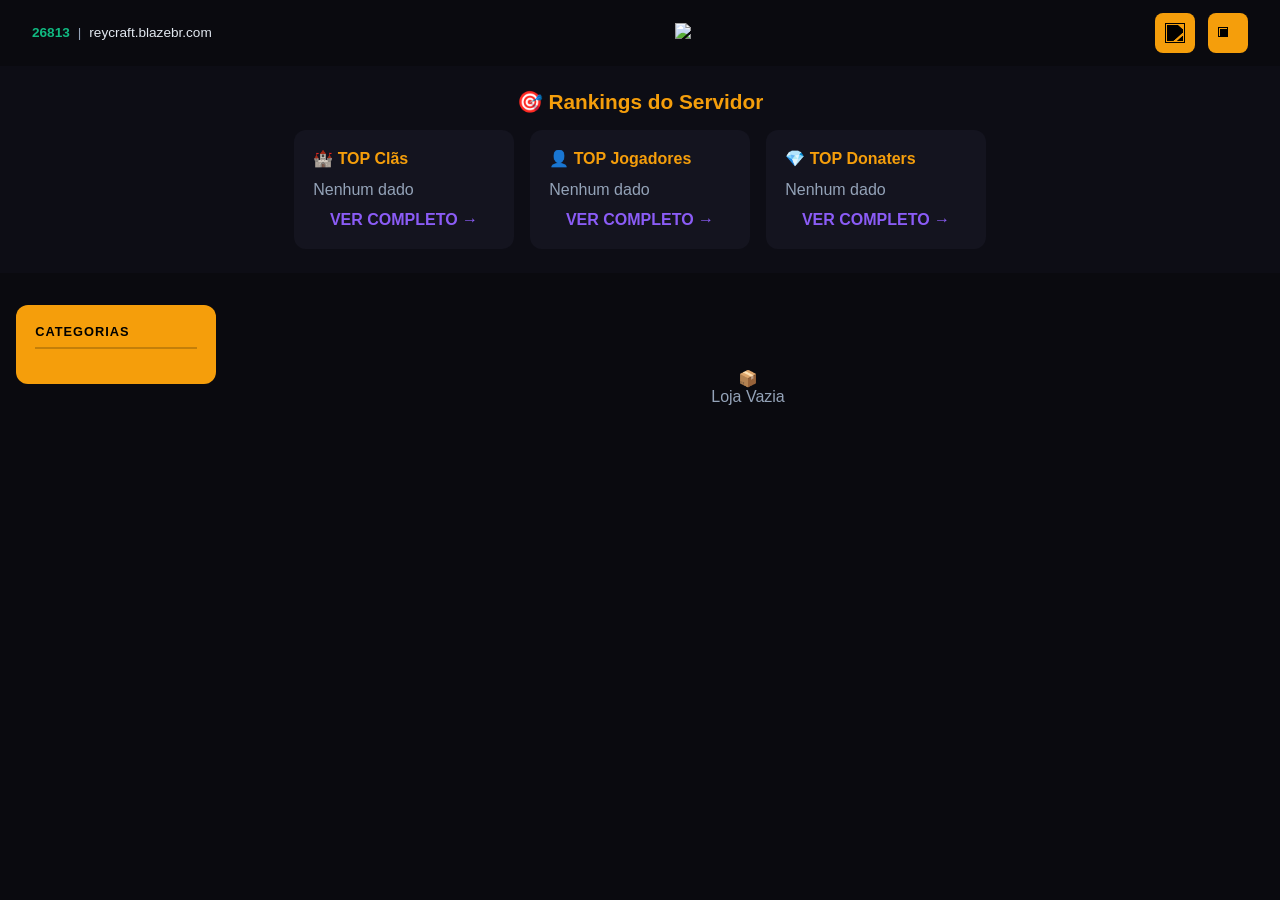
==== index.html @ 2bfe3c69 "Update REDIRECT_URI to new domain" ====
<!DOCTYPE html>
<html lang="pt-BR">
<head>
<meta charset="UTF-8">
<meta name="referrer" content="no-referrer">
<meta name="viewport" content="width=device-width, initial-scale=1.0">
<title id="titulo-pagina">ReyCraft Shop</title>
<link id="favicon-pagina" rel="icon" href="https://i.imgur.com/TneGRwW.png">
<script src="js/db.js"></script>
<style>
* { margin: 0; padding: 0; box-sizing: border-box; }
:root { --roxo: #8B5CF6; --roxo-escuro: #6D28D9; --verde: #10B981; --verde-escuro: #059669; --amarelo: #F59E0B; --amarelo-escuro: #D97706; --fundo: #0a0a0f; --card: #14141f; --texto: #E2E8F0; --texto-cinza: #94A3B8; }
body { font-family: 'Segoe UI', sans-serif; background: var(--fundo); color: var(--texto); min-height: 100vh; position: relative; }
body.com-fundo::before { content: ''; position: fixed; top: 0; left: 0; width: 100%; height: 100%; z-index: -1; }
.header { background: #0a0a0f; padding: 0.8rem 2rem; display: flex; align-items: center; justify-content: space-between; position: sticky; top: 0; z-index: 100; }
.header-ip { display: flex; align-items: center; gap: 0.5rem; cursor: pointer; color: var(--texto-cinza); font-size: 0.85rem; position: relative; }
.header-ip:hover { color: var(--amarelo); }
.header-ip .ip-porta { color: var(--verde); font-weight: bold; }
.header-ip .ip-endereco { color: var(--texto); }
.copiado-msg { position: absolute; top: 100%; left: 0; background: var(--verde); color: white; padding: 0.3rem 0.8rem; border-radius: 5px; font-size: 0.75rem; display: none; }
.copiado-msg.mostrar { display: block; animation: fadeOut 2s forwards; }
@keyframes fadeOut { 0% { opacity: 1; } 70% { opacity: 1; } 100% { opacity: 0; } }
.header-logo { position: relative; }
.header-logo img { height: 40px; transition: all 0.3s; width: auto; }
.header-icones { display: flex; gap: 0.8rem; align-items: center; }
.icon-btn { width: 40px; height: 40px; background: var(--amarelo); border-radius: 8px; display: flex; align-items: center; justify-content: center; cursor: pointer; transition: all 0.3s; position: relative; text-decoration: none; }
.icon-btn:hover { background: var(--amarelo-escuro); transform: scale(1.05); }
.icon-btn img { width: 20px; height: 20px; filter: brightness(0); }
.icon-contador { position: absolute; top: -6px; right: -6px; background: #ef4444; color: white; font-size: 0.7rem; font-weight: bold; width: 18px; height: 18px; border-radius: 50%; display: flex; align-items: center; justify-content: center; }
.icon-avatar { width: 40px; height: 40px; border-radius: 8px; object-fit: cover; cursor: pointer; border: 2px solid var(--amarelo); }
.banner-ranks { text-align: center; padding: 1.5rem 2rem; background: #0d0d15; }
.banner-ranks h2 { color: var(--amarelo); font-size: 1.3rem; margin-bottom: 1rem; }
.ranks-grid { display: flex; justify-content: center; gap: 1rem; flex-wrap: wrap; }
.main-container { display: flex; max-width: 1300px; margin: 0 auto; padding: 2rem 2rem 1.5rem 1rem; gap: 2rem; }
.sidebar { width: 200px; flex-shrink: 0; position: sticky; top: 120px; height: fit-content; background: var(--amarelo); border-radius: 12px; padding: 1.2rem; }
.sidebar-titulo { color: #000; font-size: 0.8rem; text-transform: uppercase; letter-spacing: 1px; margin-bottom: 1rem; padding-bottom: 0.5rem; border-bottom: 2px solid rgba(0,0,0,0.2); font-weight: bold; }
.categoria-btn { display: block; width: 100%; padding: 0.7rem 1rem; background: transparent; border: none; color: #000; text-align: left; cursor: pointer; border-radius: 8px; font-size: 0.9rem; margin-bottom: 0.2rem; font-weight: 500; }
.categoria-btn:hover { background: rgba(0,0,0,0.1); }
.produtos-area { flex: 1; min-width: 0; }
.categoria-secao { margin-bottom: 3rem; }
.categoria-titulo { display: flex; align-items: center; gap: 0.8rem; margin-bottom: 1.5rem; font-size: 1.3rem; font-weight: bold; }
.categoria-barra { width: 3px; height: 28px; background: var(--amarelo); border-radius: 3px; }
.grid-produtos { display: grid; grid-template-columns: repeat(auto-fill, minmax(250px, 1fr)); gap: 1.5rem; }
.produto-card { background: var(--card); border-radius: 12px; padding: 1.2rem; border: 1px solid #1e1e2e; transition: all 0.3s; text-align: center; position: relative; }
.produto-card:hover { border-color: var(--roxo); transform: translateY(-3px); }
.produto-card img { width: 100%; height: 180px; object-fit: contain; border-radius: 8px; margin-bottom: 0.8rem; display: block; background: #0a0a0f; }
.produto-imagem { width: 100%; height: 180px; background: linear-gradient(45deg, #1a1a2e, #14141f); border-radius: 8px; margin-bottom: 0.8rem; display: flex; align-items: center; justify-content: center; font-size: 3rem; }
.badge-promo { position: absolute; top: 10px; right: 10px; background: #ef4444; color: white; padding: 0.3rem 0.7rem; border-radius: 15px; font-size: 0.75rem; font-weight: bold; z-index: 1; }
.produto-nome { font-size: 1rem; font-weight: bold; margin-bottom: 0.3rem; }
.produto-preco { font-size: 1.3rem; font-weight: bold; color: var(--verde); margin-bottom: 0.8rem; }
.produto-preco-original { text-decoration: line-through; color: var(--texto-cinza); font-size: 0.85rem; margin-right: 0.5rem; }
.produto-preco-promo { color: #ef4444; font-weight: bold; }
.btn-comprar { width: 100%; padding: 0.7rem; background: var(--roxo); color: white; border: none; border-radius: 8px; font-weight: bold; cursor: pointer; font-size: 0.9rem; }
.btn-detalhes { width: 100%; padding: 0.5rem; background: transparent; border: 1px solid #1e1e2e; color: var(--texto-cinza); border-radius: 8px; margin-top: 0.5rem; cursor: pointer; font-size: 0.8rem; }
.btn-detalhes:hover { border-color: var(--roxo); color: var(--texto); }
.loja-vazia { text-align: center; padding: 4rem; color: var(--texto-cinza); }
.toast-aviso { position: fixed; bottom: 30px; left: 50%; transform: translateX(-50%); background: var(--verde); color: white; padding: 1rem 2rem; border-radius: 10px; font-weight: bold; z-index: 9999; animation: slideUp 0.3s ease, fadeOutToast 2.5s forwards; }
@keyframes slideUp { from { transform: translateX(-50%) translateY(100px); opacity: 0; } to { transform: translateX(-50%) translateY(0); opacity: 1; } }
@keyframes fadeOutToast { 0% { opacity: 1; } 70% { opacity: 1; } 100% { opacity: 0; } }
.modal-detalhes-fundo { position: fixed; top: 0; left: 0; width: 100%; height: 100%; background: rgba(0,0,0,0.9); z-index: 9999; display: flex; align-items: center; justify-content: center; padding: 2rem; }
.modal-detalhes-box { background: var(--card); border-radius: 15px; padding: 2.5rem; width: 100%; max-width: 900px; max-height: 85vh; overflow-y: auto; }
.modal-detalhes-titulo { color: var(--amarelo); font-size: 2rem; font-weight: bold; text-align: center; margin-bottom: 2rem; }
.modal-detalhes-conteudo { display: flex; gap: 2rem; align-items: flex-start; }
.modal-detalhes-img { width: 350px; height: 350px; object-fit: contain; border-radius: 10px; flex-shrink: 0; background: #0a0a0f; }
.modal-detalhes-placeholder { width: 350px; height: 350px; border-radius: 10px; background: linear-gradient(45deg, #1a1a2e, #14141f); display: flex; align-items: center; justify-content: center; font-size: 6rem; flex-shrink: 0; }
.modal-detalhes-texto { flex: 1; line-height: 1.8; white-space: pre-line; color: var(--texto-cinza); font-size: 1.1rem; }
.modal-detalhes-rodape { display: flex; justify-content: space-between; align-items: center; margin-top: 2rem; padding-top: 1.5rem; border-top: 1px solid #333; }
.modal-detalhes-preco { font-size: 2.2rem; font-weight: bold; color: var(--verde); }
.modal-detalhes-fechar { background: var(--roxo); color: white; padding: 1rem 2.5rem; border: none; border-radius: 8px; font-size: 1.1rem; font-weight: bold; cursor: pointer; }
.modal-detalhes-fechar:hover { background: var(--roxo-escuro); }
@media (max-width: 768px) { .header { padding: 0.8rem 1rem; } .main-container { flex-direction: column; } .sidebar { position: static; width: 100%; display: flex; gap: 0.5rem; overflow-x: auto; } .sidebar-titulo { display: none; } .categoria-btn { white-space: nowrap; width: auto; } .modal-detalhes-conteudo { flex-direction: column; } .modal-detalhes-img, .modal-detalhes-placeholder { width: 100%; height: 250px; } }
</style>
</head>
<body>
<header class="header">
<div class="header-ip" onclick="copiarIP()">
<span class="ip-porta">26813</span> | <span class="ip-endereco">reycraft.blazebr.com</span>
<span class="copiado-msg" id="copiado-msg">✅ Copiado!</span>
</div>
<a href="index.html" class="header-logo" id="header-logo-link">
<img src="https://i.imgur.com/TneGRwW.png" id="logo-img">
</a>
<div class="header-icones">
<a href="carrinho.html" class="icon-btn">
<img src="https://cdn-icons-png.flaticon.com/512/4/4295.png">
<span class="icon-contador" id="contador-carrinho" style="display:none;">0</span>
</a>
<a href="#" id="btn-perfil" class="icon-btn">
<img src="https://cdn-icons-png.flaticon.com/512/3106/3106921.png" id="perfil-img" style="width:20px;height:20px;filter:brightness(0);">
</a>
</div>
</header>
<div class="banner-ranks">
<h2>🎯 Rankings do Servidor</h2>
<div class="ranks-grid" id="ranks-grid"></div>
</div>
<div class="main-container">
<aside class="sidebar" id="sidebar-categorias">
<div class="sidebar-titulo">Categorias</div>
</aside>
<div class="produtos-area" id="produtos-area"></div>
</div>
<a href="admin/login.html" id="btn-admin-flutuante" style="display:none;position:fixed;bottom:20px;right:20px;background:var(--amarelo);color:#000;padding:0.5rem 1rem;border-radius:20px;text-decoration:none;font-size:0.8rem;font-weight:bold;z-index:100;">⚙️ Admin</a>
<script>
var DISCORD_CLIENT_ID = '1515464456719695952';
var REDIRECT_URI = 'https://www.reycraft-hc.shop/callback.html';
var produtos = [];
var categorias = [];
var carrinho = [];
function copiarIP() {
navigator.clipboard.writeText('reycraft.blazebr.com:26813').then(function() {
var m = document.getElementById('copiado-msg');
m.classList.add('mostrar');
setTimeout(function() { m.classList.remove('mostrar'); }, 2000);
});
}
function loginDiscord() {
var u = 'https://discord.com/api/oauth2/authorize?client_id=' + DISCORD_CLIENT_ID + '&redirect_uri=' + encodeURIComponent(REDIRECT_URI) + '&response_type=code&scope=identify';
localStorage.setItem('redirect_after_login', 'index.html');
window.location.href = u;
}
function aplicarCoresENome() {
var config = JSON.parse(localStorage.getItem('config_loja'));
if (!config) return;
if (config.nomeSite) {
document.getElementById('titulo-pagina').textContent = config.nomeSite;
}
if (config.favicon) {
document.getElementById('favicon-pagina').href = config.favicon;
}
if (config.corRoxo) {
var style = document.createElement('style');
style.id = 'cores-style';
style.textContent = ':root { --roxo: ' + config.corRoxo + ' !important; --roxo-escuro: ' + config.corRoxo + 'cc !important; --verde: ' + config.corVerde + ' !important; --verde-escuro: ' + config.corVerde + 'cc !important; --amarelo: ' + config.corAmarelo + ' !important; --amarelo-escuro: ' + config.corAmarelo + 'cc !important; }';
var old = document.getElementById('cores-style');
if (old) old.remove();
document.head.appendChild(style);
}
}
function aplicarFundo() {
var config = JSON.parse(localStorage.getItem('config_loja'));
if (config && config.bgImagem) {
document.body.classList.add('com-fundo');
var style = document.createElement('style');
style.id = 'fundo-style';
style.textContent = 'body.com-fundo::before { background-image: url(' + config.bgImagem + '); background-size: ' + (config.bgModo || 'cover') + '; background-position: ' + (config.bgPosicao || 'center') + '; background-repeat: ' + (config.bgModo === 'repeat' ? 'repeat' : 'no-repeat') + '; opacity: ' + ((config.bgOpacidade || 50) / 100) + '; }';
document.head.appendChild(style);
}
}
function aplicarConfigLogo() {
var config = JSON.parse(localStorage.getItem('config_loja'));
if (!config) return;
var logoImg = document.getElementById('logo-img');
var headerLogoLink = document.getElementById('header-logo-link');
var iconBtns = document.querySelectorAll('.icon-btn');
var headerIp = document.querySelector('.header-ip');
if (config.logoUrl && logoImg) {
logoImg.src = config.logoUrl;
}
var tamanho = config.logoTamanho || 40;
if (logoImg) {
logoImg.style.height = tamanho + 'px';
logoImg.style.width = 'auto';
}
var iconSize = Math.round(tamanho * 1.0);
if (iconBtns) {
iconBtns.forEach(function(btn) {
btn.style.width = iconSize + 'px';
btn.style.height = iconSize + 'px';
});
}
var fontSize = Math.round(tamanho * 0.55);
if (headerIp) {
headerIp.style.fontSize = fontSize + 'px';
}
var posicao = config.logoPosicao || 0;
if (headerLogoLink) {
headerLogoLink.style.position = 'relative';
headerLogoLink.style.left = posicao + 'px';
}
}
function atualizarPerfilHeader() {
var u = JSON.parse(localStorage.getItem('usuario_discord'));
var btn = document.getElementById('btn-perfil');
var img = document.getElementById('perfil-img');
if (!btn || !img) return;
if (u && u.avatar) {
btn.style.background = 'transparent';
img.src = u.avatar;
img.style.width = '100%';
img.style.height = '100%';
img.style.borderRadius = '8px';
img.style.filter = 'none';
img.style.objectFit = 'cover';
btn.href = 'perfil.html';
btn.onclick = null;
} else {
btn.style.background = 'var(--amarelo)';
img.src = 'https://cdn-icons-png.flaticon.com/512/3106/3106921.png';
img.style.width = '50%';
img.style.height = '50%';
img.style.borderRadius = '0';
img.style.filter = 'brightness(0)';
btn.href = '#';
btn.onclick = function(e) { e.preventDefault(); loginDiscord(); };
}
}
function verificarBotaoAdmin() {
var u = JSON.parse(localStorage.getItem('usuario_discord'));
var a = JSON.parse(localStorage.getItem('admins')) || ['1213819385576300595'];
var btn = document.getElementById('btn-admin-flutuante');
if (u && a.indexOf(u.id) !== -1) btn.style.display = 'block';
else btn.style.display = 'none';
}
function mostrarToast(m) {
var t = document.createElement('div');
t.className = 'toast-aviso';
t.textContent = m;
document.body.appendChild(t);
setTimeout(function() { if (t.parentNode) t.parentNode.removeChild(t); }, 2800);
}
function salvarCarrinho() {
try { localStorage.setItem('carrinho', JSON.stringify(carrinho)); atualizarContador(); } catch(e) {}
}
function adicionarAoCarrinho(id) {
var p = produtos.find(function(x) { return x.id === id; });
if (!p) return;
var pf = (p.precoPromo && Number(p.precoPromo) < Number(p.preco)) ? Number(p.precoPromo) : Number(p.preco);
var item = carrinho.find(function(i) { return i.id === id; });
if (item) item.quantidade++;
else carrinho.push({ id: p.id, nome: p.nome, preco: pf, emoji: p.emoji || '', imagem: p.imagem || '', categoria: p.categoria || '', quantidade: 1 });
salvarCarrinho();
mostrarToast(p.nome + ' adicionado! 🛒');
}
function atualizarContador() {
var t = 0;
carrinho.forEach(function(i) { t += i.quantidade; });
var c = document.getElementById('contador-carrinho');
if (c) { c.textContent = t; c.style.display = t > 0 ? 'flex' : 'none'; }
}
function mostrarDetalhes(id) {
var p = produtos.find(function(x) { return x.id === id; });
if (!p) return;
var antigo = document.querySelector('.modal-detalhes-fundo');
if (antigo) antigo.remove();
var m = document.createElement('div');
m.className = 'modal-detalhes-fundo';
var imgHtml = p.imagem ? '<img src="' + p.imagem + '" class="modal-detalhes-img" style="object-fit:contain;background:#0a0a0f;" alt="' + p.nome + '">' : '<div class="modal-detalhes-placeholder">' + (p.emoji || '📦') + '</div>';
var precoHtml = '';
if (p.precoPromo && Number(p.precoPromo) < Number(p.preco)) {
precoHtml = '<span style="text-decoration:line-through;color:#666;font-size:1.2rem;">R$ ' + Number(p.preco).toFixed(2) + '</span> <span style="color:#ef4444;">R$ ' + Number(p.precoPromo).toFixed(2) + '</span>';
} else {
precoHtml = 'R$ ' + Number(p.preco).toFixed(2);
}
m.innerHTML = '<div class="modal-detalhes-box"><div class="modal-detalhes-titulo">' + p.nome + '</div><div class="modal-detalhes-conteudo">' + imgHtml + '<div class="modal-detalhes-texto">' + (p.descricao || 'Sem descrição disponível.') + '</div></div><div class="modal-detalhes-rodape"><div class="modal-detalhes-preco">' + precoHtml + '</div><button class="modal-detalhes-fechar" onclick="this.closest(\'.modal-detalhes-fundo\').remove()">Fechar</button></div></div>';
document.body.appendChild(m);
m.onclick = function(e) { if (e.target === m) m.remove(); };
}
function carregarSidebar() {
var s = document.getElementById('sidebar-categorias');
if (!s) return;
var olds = s.querySelectorAll('.categoria-btn');
olds.forEach(function(b) { b.remove(); });
categorias.forEach(function(cat) {
var btn = document.createElement('button');
btn.className = 'categoria-btn';
btn.textContent = cat.nome;
btn.onclick = function() {
var sec = document.getElementById('cat-' + cat.nome.replace(/\s+/g, '-'));
if (sec) sec.scrollIntoView({ behavior: 'smooth', block: 'start' });
};
s.appendChild(btn);
});
}
function renderizarTodasSecoes() {
var c = document.getElementById('produtos-area');
if (!c) return;
if (produtos.length === 0) {
c.innerHTML = '<div class="loja-vazia">📦<br>Loja Vazia</div>';
return;
}
c.innerHTML = '';
var produtosDestaque = produtos.filter(function(p) { return p.destaque !== false; });
if (produtosDestaque.length > 0) {
c.appendChild(criarSecao('🔥 Produtos em Destaque', 'destaque', produtosDestaque));
} else {
c.appendChild(criarSecao('🔥 Produtos em Destaque', 'destaque', produtos));
}
if (categorias.length > 0) {
categorias.forEach(function(cat) {
var p = produtos.filter(function(x) { return x.categoria === cat.nome; });
if (p.length > 0) c.appendChild(criarSecao(cat.nome, 'cat-' + cat.nome.replace(/\s+/g, '-'), p));
});
}
}
function criarSecao(titulo, id, lista) {
var sec = document.createElement('div');
sec.className = 'categoria-secao';
sec.id = id;
var tdiv = document.createElement('div');
tdiv.className = 'categoria-titulo';
tdiv.innerHTML = '<div class="categoria-barra"></div>' + titulo;
sec.appendChild(tdiv);
var grid = document.createElement('div');
grid.className = 'grid-produtos';
lista.forEach(function(produto) {
var card = document.createElement('div');
card.className = 'produto-card';
if (produto.precoPromo && Number(produto.precoPromo) < Number(produto.preco)) {
var badge = document.createElement('div');
badge.className = 'badge-promo';
badge.textContent = '-' + Math.round((1 - Number(produto.precoPromo) / Number(produto.preco)) * 100) + '%';
card.appendChild(badge);
}
if (produto.imagem) {
var img = document.createElement('img');
img.src = produto.imagem;
img.alt = produto.nome;
img.style.objectFit = 'contain';
img.style.background = '#0a0a0f';
card.appendChild(img);
} else {
var ph = document.createElement('div');
ph.className = 'produto-imagem';
ph.textContent = produto.emoji || '📦';
card.appendChild(ph);
}
var nome = document.createElement('div');
nome.className = 'produto-nome';
nome.textContent = produto.nome;
card.appendChild(nome);
var preco = document.createElement('div');
preco.className = 'produto-preco';
if (produto.precoPromo && Number(produto.precoPromo) < Number(produto.preco)) {
preco.innerHTML = '<span class="produto-preco-original">R$ ' + Number(produto.preco).toFixed(2) + '</span><span class="produto-preco-promo">R$ ' + Number(produto.precoPromo).toFixed(2) + '</span>';
} else {
preco.textContent = 'R$ ' + Number(produto.preco).toFixed(2);
}
card.appendChild(preco);
var btnC = document.createElement('button');
btnC.className = 'btn-comprar';
btnC.textContent = '🛒 Comprar';
btnC.onclick = (function(id) { return function() { adicionarAoCarrinho(id); }; })(produto.id);
card.appendChild(btnC);
if (produto.descricao && produto.descricao.trim()) {
var btnD = document.createElement('button');
btnD.className = 'btn-detalhes';
btnD.textContent = '📋 Detalhes';
btnD.onclick = (function(id) { return function() { mostrarDetalhes(id); }; })(produto.id);
card.appendChild(btnD);
}
grid.appendChild(card);
});
sec.appendChild(grid);
return sec;
}
function carregarBanner() {
var g = document.getElementById('ranks-grid');
if (!g) return;
var pedidos = JSON.parse(localStorage.getItem('pedidos')) || [];
var clans = {};
var jogadores = {};
var donaters = {};
pedidos.filter(function(p) { return p.status === 'confirmado'; }).forEach(function(p) {
var c = p.clan || 'Sem Clã';
if (!clans[c]) clans[c] = { nome: c, pontos: 0 };
clans[c].pontos += Number(p.valor || 0);
var n = p.cliente || 'Desconhecido';
if (!jogadores[n]) jogadores[n] = { nome: n, pontos: 0 };
jogadores[n].pontos += Number(p.valor || 0);
if (!donaters[n]) donaters[n] = { nome: n, valor: 0 };
donaters[n].valor += Number(p.valor || 0);
});
var tc = Object.values(clans).sort(function(a, b) { return b.pontos - a.pontos; }).slice(0, 3);
var tj = Object.values(jogadores).sort(function(a, b) { return b.pontos - a.pontos; }).slice(0, 3);
var td = Object.values(donaters).sort(function(a, b) { return b.valor - a.valor; }).slice(0, 3);
var medals = ['🥇', '🥈', '🥉'];
function card(titulo, icone, dados, tipo, link) {
var h = '<a href="' + link + '" style="text-decoration:none;"><div style="background:var(--card);border-radius:12px;padding:1.2rem;cursor:pointer;text-align:left;min-width:220px;">';
h += '<div style="color:var(--amarelo);font-weight:bold;margin-bottom:0.8rem;">' + icone + ' ' + titulo + '</div>';
if (dados.length === 0) h += '<div style="color:var(--texto-cinza);">Nenhum dado</div>';
else dados.forEach(function(item, i) {
var v = tipo === 'R$' ? 'R$ ' + Number(item.valor).toFixed(2) : item.pontos + ' pts';
h += '<div style="display:flex;justify-content:space-between;padding:0.3rem 0;font-size:0.85rem;color:var(--texto-cinza);"><span>' + medals[i] + ' ' + (item.nome || '?').substring(0, 15) + '</span><span style="color:var(--verde);">' + v + '</span></div>';
});
h += '<div style="text-align:center;margin-top:0.8rem;color:var(--roxo);font-weight:bold;">VER COMPLETO →</div></div></a>';
return h;
}
g.innerHTML = card('TOP Clãs', '🏰', tc, 'pontos', 'rankings.html?tab=clans') + card('TOP Jogadores', '👤', tj, 'pontos', 'rankings.html?tab=jogadores') + card('TOP Donaters', '💎', td, 'R$', 'rankings.html?tab=donaters');
}
// ========== INICIAR ==========
sincronizarLocalStorage().then(function() {
produtos = JSON.parse(localStorage.getItem('produtos')) || [];
categorias = JSON.parse(localStorage.getItem('categorias')) || [];
carrinho = JSON.parse(localStorage.getItem('carrinho')) || [];
aplicarCoresENome();
aplicarFundo();
aplicarConfigLogo();
carregarSidebar();
carregarBanner();
renderizarTodasSecoes();
atualizarContador();
verificarBotaoAdmin();
atualizarPerfilHeader();
}).catch(function() {
produtos = JSON.parse(localStorage.getItem('produtos')) || [];
categorias = JSON.parse(localStorage.getItem('categorias')) || [];
aplicarFundo();
carregarSidebar();
carregarBanner();
renderizarTodasSecoes();
atualizarContador();
});
</script>
</body>
</html>
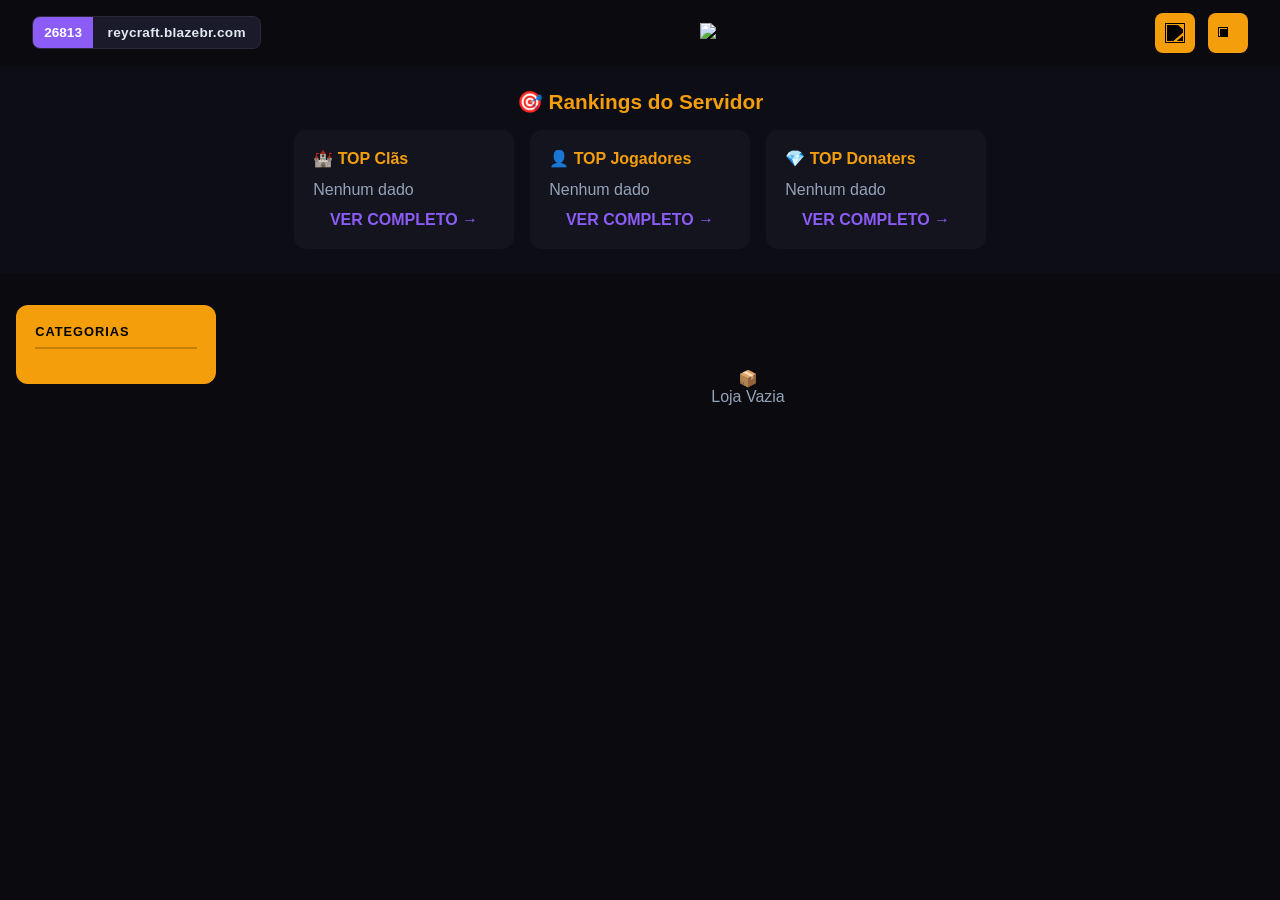
==== commit e8d438e1: "Refactor header styles and add tooltip functionality" ====
--- a/index.html
+++ b/index.html
@@ -13,10 +13,12 @@
 body { font-family: 'Segoe UI', sans-serif; background: var(--fundo); color: var(--texto); min-height: 100vh; position: relative; }
 body.com-fundo::before { content: ''; position: fixed; top: 0; left: 0; width: 100%; height: 100%; z-index: -1; }
 .header { background: #0a0a0f; padding: 0.8rem 2rem; display: flex; align-items: center; justify-content: space-between; position: sticky; top: 0; z-index: 100; }
-.header-ip { display: flex; align-items: center; gap: 0.5rem; cursor: pointer; color: var(--texto-cinza); font-size: 0.85rem; position: relative; }
-.header-ip:hover { color: var(--amarelo); }
-.header-ip .ip-porta { color: var(--verde); font-weight: bold; }
-.header-ip .ip-endereco { color: var(--texto); }
+.header-ip { display: flex; align-items: center; gap: 0; cursor: pointer; font-size: 0.85rem; position: relative; background: #1a1a2a; border-radius: 8px; overflow: hidden; border: 1px solid #2a2a3a; }
+.header-ip .ip-porta { background: var(--roxo); color: white; font-weight: bold; padding: 0.5rem 0.7rem; }
+.header-ip .ip-endereco { color: var(--texto); padding: 0.5rem 0.9rem; font-weight: bold; letter-spacing: 0.3px; }
+.header-ip .ip-tooltip { position: absolute; top: 100%; left: 50%; transform: translateX(-50%); margin-top: 6px; background: #000; color: var(--texto-cinza); font-size: 0.7rem; padding: 0.3rem 0.7rem; border-radius: 5px; white-space: nowrap; opacity: 0; pointer-events: none; transition: opacity 0.2s; display: flex; align-items: center; gap: 0.3rem; }
+.header-ip:hover .ip-tooltip { opacity: 1; }
+.header-ip:hover { border-color: var(--roxo); }
 .copiado-msg { position: absolute; top: 100%; left: 0; background: var(--verde); color: white; padding: 0.3rem 0.8rem; border-radius: 5px; font-size: 0.75rem; display: none; }
 .copiado-msg.mostrar { display: block; animation: fadeOut 2s forwards; }
 @keyframes fadeOut { 0% { opacity: 1; } 70% { opacity: 1; } 100% { opacity: 0; } }
@@ -54,9 +56,23 @@
 .btn-detalhes { width: 100%; padding: 0.5rem; background: transparent; border: 1px solid #1e1e2e; color: var(--texto-cinza); border-radius: 8px; margin-top: 0.5rem; cursor: pointer; font-size: 0.8rem; }
 .btn-detalhes:hover { border-color: var(--roxo); color: var(--texto); }
 .loja-vazia { text-align: center; padding: 4rem; color: var(--texto-cinza); }
-.toast-aviso { position: fixed; bottom: 30px; left: 50%; transform: translateX(-50%); background: var(--verde); color: white; padding: 1rem 2rem; border-radius: 10px; font-weight: bold; z-index: 9999; animation: slideUp 0.3s ease, fadeOutToast 2.5s forwards; }
+.toast-aviso { position: fixed; bottom: 30px; left: 50%; transform: translateX(-50%); background: var(--verde); color: white; padding: 1rem 2rem; border-radius: 10px; font-weight: bold; z-index: 9999; animation: slideUp 0.3s ease, fadeOutToast 2.5s forwards; cursor: pointer; }
 @keyframes slideUp { from { transform: translateX(-50%) translateY(100px); opacity: 0; } to { transform: translateX(-50%) translateY(0); opacity: 1; } }
 @keyframes fadeOutToast { 0% { opacity: 1; } 70% { opacity: 1; } 100% { opacity: 0; } }
+.popup-cupom-fundo { position: fixed; top: 0; left: 0; width: 100%; height: 100%; background: rgba(0,0,0,0.75); z-index: 10000; display: flex; align-items: center; justify-content: center; padding: 1rem; animation: fadeIn 0.3s ease; }
+@keyframes fadeIn { from { opacity: 0; } to { opacity: 1; } }
+.popup-cupom-box { background: linear-gradient(160deg, #1a0f2e, #150a24); border: 1px solid #3d2a5c; border-radius: 16px; padding: 2.2rem 2rem; max-width: 380px; width: 100%; text-align: center; position: relative; box-shadow: 0 20px 60px rgba(107,33,168,0.4); }
+.popup-cupom-fechar-x { position: absolute; top: 1rem; right: 1.2rem; color: var(--texto-cinza); cursor: pointer; font-size: 1.3rem; background: none; border: none; }
+.popup-cupom-icone { width: 65px; height: 65px; background: linear-gradient(135deg, #8B5CF6, #6D28D9); border-radius: 14px; display: flex; align-items: center; justify-content: center; font-size: 1.8rem; margin: 0 auto 1.2rem; }
+.popup-cupom-titulo { font-size: 1.3rem; font-weight: 900; color: white; margin-bottom: 0.6rem; }
+.popup-cupom-titulo span { color: var(--roxo-claro); }
+.popup-cupom-desc { color: var(--texto-cinza); font-size: 0.9rem; margin-bottom: 1.5rem; line-height: 1.4; }
+.popup-cupom-codigo-label { color: var(--texto-cinza); font-size: 0.7rem; letter-spacing: 1.5px; margin-bottom: 0.5rem; }
+.popup-cupom-codigo-box { border: 2px dashed #5b3a8c; border-radius: 10px; padding: 1rem; margin-bottom: 1rem; cursor: pointer; transition: all 0.2s; }
+.popup-cupom-codigo-box:hover { background: rgba(139,92,246,0.08); border-color: var(--roxo-claro); }
+.popup-cupom-codigo { font-size: 1.5rem; font-weight: 900; color: white; letter-spacing: 2px; display: flex; align-items: center; justify-content: center; gap: 0.6rem; }
+.popup-cupom-timer { color: var(--texto-cinza); font-size: 0.75rem; }
+.popup-cupom-timer b { color: var(--roxo-claro); }
 .modal-detalhes-fundo { position: fixed; top: 0; left: 0; width: 100%; height: 100%; background: rgba(0,0,0,0.9); z-index: 9999; display: flex; align-items: center; justify-content: center; padding: 2rem; }
 .modal-detalhes-box { background: var(--card); border-radius: 15px; padding: 2.5rem; width: 100%; max-width: 900px; max-height: 85vh; overflow-y: auto; }
 .modal-detalhes-titulo { color: var(--amarelo); font-size: 2rem; font-weight: bold; text-align: center; margin-bottom: 2rem; }
@@ -74,8 +90,9 @@
 <body>
 <header class="header">
 <div class="header-ip" onclick="copiarIP()">
-<span class="ip-porta">26813</span> | <span class="ip-endereco">reycraft.blazebr.com</span>
+<span class="ip-porta">26813</span><span class="ip-endereco">reycraft.blazebr.com</span>
 <span class="copiado-msg" id="copiado-msg">✅ Copiado!</span>
+<span class="ip-tooltip">📋 Clique para copiar</span>
 </div>
 <a href="index.html" class="header-logo" id="header-logo-link">
 <img src="https://i.imgur.com/TneGRwW.png" id="logo-img">
@@ -212,10 +229,11 @@
 if (u && a.indexOf(u.id) !== -1) btn.style.display = 'block';
 else btn.style.display = 'none';
 }
-function mostrarToast(m) {
+function mostrarToast(m, clicavel) {
 var t = document.createElement('div');
 t.className = 'toast-aviso';
-t.textContent = m;
+t.textContent = m + (clicavel ? ' →' : '');
+if (clicavel) t.onclick = function() { window.location.href = 'carrinho.html'; };
 document.body.appendChild(t);
 setTimeout(function() { if (t.parentNode) t.parentNode.removeChild(t); }, 2800);
 }
@@ -230,7 +248,7 @@
 if (item) item.quantidade++;
 else carrinho.push({ id: p.id, nome: p.nome, preco: pf, emoji: p.emoji || '', imagem: p.imagem || '', categoria: p.categoria || '', quantidade: 1 });
 salvarCarrinho();
-mostrarToast(p.nome + ' adicionado! 🛒');
+mostrarToast(p.nome + ' adicionado! 🛒', true);
 }
 function atualizarContador() {
 var t = 0;
@@ -289,7 +307,11 @@
 if (categorias.length > 0) {
 categorias.forEach(function(cat) {
 var p = produtos.filter(function(x) { return x.categoria === cat.nome; });
-if (p.length > 0) c.appendChild(criarSecao(cat.nome, 'cat-' + cat.nome.replace(/\s+/g, '-'), p));
+if (p.length > 0) {
+var secaoEl = criarSecao(cat.nome, 'cat-' + cat.nome.replace(/\s+/g, '-'), p);
+if (cat.nome.toLowerCase().indexOf('vip') !== -1) secaoEl.dataset.secaoVip = 'true';
+c.appendChild(secaoEl);
+}
 });
 }
 }
@@ -357,42 +379,120 @@
 function carregarBanner() {
 var g = document.getElementById('ranks-grid');
 if (!g) return;
-var pedidos = JSON.parse(localStorage.getItem('pedidos')) || [];
-var clans = {};
-var jogadores = {};
-var donaters = {};
-pedidos.filter(function(p) { return p.status === 'confirmado'; }).forEach(function(p) {
-var c = p.clan || 'Sem Clã';
-if (!clans[c]) clans[c] = { nome: c, pontos: 0 };
-clans[c].pontos += Number(p.valor || 0);
-var n = p.cliente || 'Desconhecido';
-if (!jogadores[n]) jogadores[n] = { nome: n, pontos: 0 };
-jogadores[n].pontos += Number(p.valor || 0);
-if (!donaters[n]) donaters[n] = { nome: n, valor: 0 };
-donaters[n].valor += Number(p.valor || 0);
-});
-var tc = Object.values(clans).sort(function(a, b) { return b.pontos - a.pontos; }).slice(0, 3);
-var tj = Object.values(jogadores).sort(function(a, b) { return b.pontos - a.pontos; }).slice(0, 3);
-var td = Object.values(donaters).sort(function(a, b) { return b.valor - a.valor; }).slice(0, 3);
+var kills = JSON.parse(localStorage.getItem('kills')) || { jogadores: [], clans: [] };
+var doadores = JSON.parse(localStorage.getItem('doadores')) || [];
+
+function kd(item) { return item.mortes > 0 ? item.kills / item.mortes : item.kills; }
+
+var tc = kills.clans.slice().sort(function(a, b) { return b.kills - a.kills; }).slice(0, 3);
+var tj = kills.jogadores.slice().sort(function(a, b) { return b.kills - a.kills || kd(b) - kd(a); }).slice(0, 3);
+var td = doadores.slice().sort(function(a, b) { return b.total - a.total; }).slice(0, 3);
 var medals = ['🥇', '🥈', '🥉'];
 function card(titulo, icone, dados, tipo, link) {
 var h = '<a href="' + link + '" style="text-decoration:none;"><div style="background:var(--card);border-radius:12px;padding:1.2rem;cursor:pointer;text-align:left;min-width:220px;">';
 h += '<div style="color:var(--amarelo);font-weight:bold;margin-bottom:0.8rem;">' + icone + ' ' + titulo + '</div>';
 if (dados.length === 0) h += '<div style="color:var(--texto-cinza);">Nenhum dado</div>';
 else dados.forEach(function(item, i) {
-var v = tipo === 'R$' ? 'R$ ' + Number(item.valor).toFixed(2) : item.pontos + ' pts';
+var v = tipo === 'R$' ? 'R$ ' + Number(item.total).toFixed(2) : item.kills + ' kills';
 h += '<div style="display:flex;justify-content:space-between;padding:0.3rem 0;font-size:0.85rem;color:var(--texto-cinza);"><span>' + medals[i] + ' ' + (item.nome || '?').substring(0, 15) + '</span><span style="color:var(--verde);">' + v + '</span></div>';
 });
 h += '<div style="text-align:center;margin-top:0.8rem;color:var(--roxo);font-weight:bold;">VER COMPLETO →</div></div></a>';
 return h;
 }
-g.innerHTML = card('TOP Clãs', '🏰', tc, 'pontos', 'rankings.html?tab=clans') + card('TOP Jogadores', '👤', tj, 'pontos', 'rankings.html?tab=jogadores') + card('TOP Donaters', '💎', td, 'R$', 'rankings.html?tab=donaters');
-}
+g.innerHTML = card('TOP Clãs', '🏰', tc, 'kills', 'rankings.html?tab=clans') + card('TOP Jogadores', '👤', tj, 'kills', 'rankings.html?tab=jogadores') + card('TOP Donaters', '💎', td, 'R$', 'rankings.html?tab=donaters');
+}
+// ========== POPUP DE CUPOM (roxo escuro) ==========
+var cupons = [];
+
+function cupomValidoParaMim(cupom) {
+if (!cupom || !cupom.ativo) return false;
+var u = JSON.parse(localStorage.getItem('usuario_discord'));
+if (cupom.unicoPorComprador) {
+if (!u) return true; // deixa mostrar; a validação de verdade acontece no carrinho/servidor
+return !(cupom.usados_por && cupom.usados_por.indexOf(u.id) !== -1);
+}
+return cupom.limite == null || cupom.usos < cupom.limite;
+}
+
+function mostrarPopupCupom(cupom, tituloExtra) {
+if (document.querySelector('.popup-cupom-fundo')) return; // já tem um popup aberto, não empilha
+var jaFechadoNestaSessao = sessionStorage.getItem('cupom_popup_' + cupom.codigo);
+if (jaFechadoNestaSessao) return;
+
+var validoAte = Date.now() + 30 * 60 * 1000; // janela de 30min só pra criar urgência visual
+var m = document.createElement('div');
+m.className = 'popup-cupom-fundo';
+m.innerHTML =
+'<div class="popup-cupom-box">' +
+'<button class="popup-cupom-fechar-x" onclick="fecharPopupCupom(\'' + cupom.codigo + '\')">✕</button>' +
+'<div class="popup-cupom-icone">🎁</div>' +
+'<div class="popup-cupom-titulo">' + (tituloExtra || 'CUPOM <span>ATIVO</span>') + '</div>' +
+'<div class="popup-cupom-desc">Aproveite nosso desconto especial exclusivo para você.</div>' +
+'<div class="popup-cupom-codigo-label">CÓDIGO DO CUPOM</div>' +
+'<div class="popup-cupom-codigo-box" onclick="copiarCodigoCupom(\'' + cupom.codigo + '\')">' +
+'<div class="popup-cupom-codigo">' + cupom.codigo + ' <span style="font-size:1rem;">📋</span></div>' +
+'</div>' +
+'<div class="popup-cupom-timer">Cupom válido por <b id="cupom-timer-txt">30:00</b></div>' +
+'</div>';
+document.body.appendChild(m);
+m.onclick = function(e) { if (e.target === m) fecharPopupCupom(cupom.codigo); };
+
+var intervalo = setInterval(function() {
+var restante = validoAte - Date.now();
+if (restante <= 0 || !document.body.contains(m)) { clearInterval(intervalo); return; }
+var min = Math.floor(restante / 60000), seg = Math.floor((restante % 60000) / 1000);
+var el = document.getElementById('cupom-timer-txt');
+if (el) el.textContent = min + ':' + (seg < 10 ? '0' : '') + seg;
+}, 1000);
+}
+
+function fecharPopupCupom(codigo) {
+sessionStorage.setItem('cupom_popup_' + codigo, '1');
+var m = document.querySelector('.popup-cupom-fundo');
+if (m) m.remove();
+}
+
+function copiarCodigoCupom(codigo) {
+navigator.clipboard.writeText(codigo).then(function() { mostrarToast('✅ Cupom ' + codigo + ' copiado!'); });
+}
+
+// Gatilho 1: rolar até a seção de VIPs mostra o cupom de primeira compra
+function configurarObserverVip() {
+var secaoVip = document.querySelector('[data-secao-vip="true"]');
+if (!secaoVip || !('IntersectionObserver' in window)) return;
+var observer = new IntersectionObserver(function(entries) {
+entries.forEach(function(entry) {
+if (entry.isIntersecting) {
+var cupomPrimeira = cupons.find(function(c) { return c.codigo === 'PRIMEIRACOMPRA20%'; });
+if (cupomPrimeira && cupomValidoParaMim(cupomPrimeira)) {
+mostrarPopupCupom(cupomPrimeira, 'CUPOM DE <span>PRIMEIRA COMPRA</span>');
+}
+observer.disconnect();
+}
+});
+}, { threshold: 0.3 });
+observer.observe(secaoVip);
+}
+
+// Gatilho 2: popup periódico com algum cupom ativo (primeira vez aos 5min, depois a cada 10min)
+function configurarPopupPeriodico() {
+function tentarMostrar() {
+if (document.querySelector('.popup-cupom-fundo')) return; // não interrompe se já tem um aberto
+var candidato = cupons.find(function(c) { return cupomValidoParaMim(c) && !sessionStorage.getItem('cupom_popup_' + c.codigo); });
+if (candidato) mostrarPopupCupom(candidato);
+}
+setTimeout(function() {
+tentarMostrar();
+setInterval(tentarMostrar, 10 * 60 * 1000);
+}, 5 * 60 * 1000);
+}
+
 // ========== INICIAR ==========
 sincronizarLocalStorage().then(function() {
 produtos = JSON.parse(localStorage.getItem('produtos')) || [];
 categorias = JSON.parse(localStorage.getItem('categorias')) || [];
 carrinho = JSON.parse(localStorage.getItem('carrinho')) || [];
+cupons = JSON.parse(localStorage.getItem('cupons')) || [];
 aplicarCoresENome();
 aplicarFundo();
 aplicarConfigLogo();
@@ -402,6 +502,8 @@
 atualizarContador();
 verificarBotaoAdmin();
 atualizarPerfilHeader();
+configurarObserverVip();
+configurarPopupPeriodico();
 }).catch(function() {
 produtos = JSON.parse(localStorage.getItem('produtos')) || [];
 categorias = JSON.parse(localStorage.getItem('categorias')) || [];
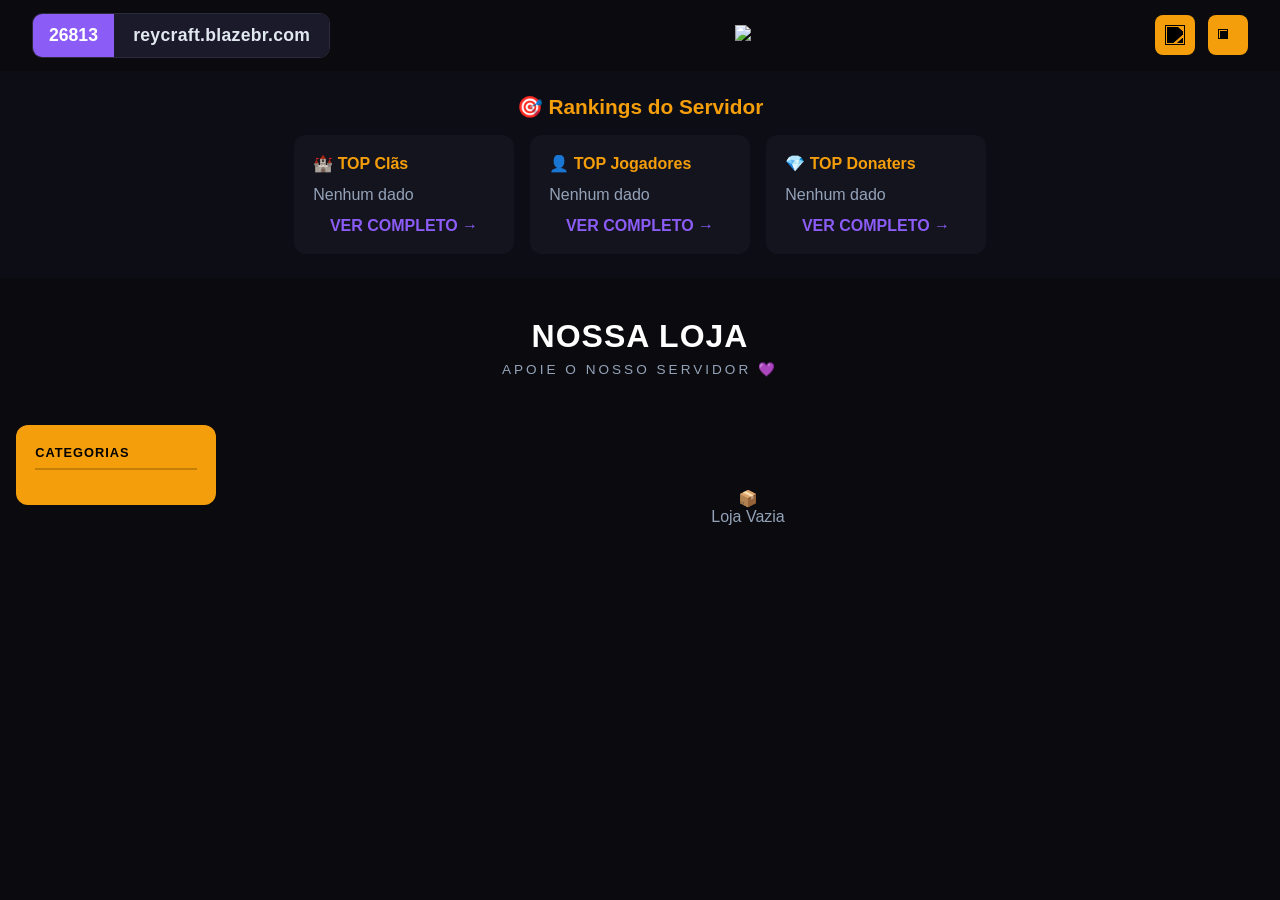
==== commit 113ca223: "Update index.html" ====
--- a/index.html
+++ b/index.html
@@ -13,12 +13,13 @@
 body { font-family: 'Segoe UI', sans-serif; background: var(--fundo); color: var(--texto); min-height: 100vh; position: relative; }
 body.com-fundo::before { content: ''; position: fixed; top: 0; left: 0; width: 100%; height: 100%; z-index: -1; }
 .header { background: #0a0a0f; padding: 0.8rem 2rem; display: flex; align-items: center; justify-content: space-between; position: sticky; top: 0; z-index: 100; }
-.header-ip { display: flex; align-items: center; gap: 0; cursor: pointer; font-size: 0.85rem; position: relative; background: #1a1a2a; border-radius: 8px; overflow: hidden; border: 1px solid #2a2a3a; }
-.header-ip .ip-porta { background: var(--roxo); color: white; font-weight: bold; padding: 0.5rem 0.7rem; }
-.header-ip .ip-endereco { color: var(--texto); padding: 0.5rem 0.9rem; font-weight: bold; letter-spacing: 0.3px; }
-.header-ip .ip-tooltip { position: absolute; top: 100%; left: 50%; transform: translateX(-50%); margin-top: 6px; background: #000; color: var(--texto-cinza); font-size: 0.7rem; padding: 0.3rem 0.7rem; border-radius: 5px; white-space: nowrap; opacity: 0; pointer-events: none; transition: opacity 0.2s; display: flex; align-items: center; gap: 0.3rem; }
+.header-ip { display: flex; align-items: center; gap: 0; cursor: pointer; font-size: 1.1rem; position: relative; border: 1px solid #2a2a3a; border-radius: 10px; }
+.header-ip:hover { border-color: var(--roxo); }
+.header-ip .ip-pill { display: flex; align-items: center; background: #1a1a2a; border-radius: 9px; overflow: hidden; }
+.header-ip .ip-porta { background: var(--roxo); color: white; font-weight: bold; padding: 0.7rem 1rem; }
+.header-ip .ip-endereco { color: var(--texto); padding: 0.7rem 1.2rem; font-weight: bold; letter-spacing: 0.3px; }
+.header-ip .ip-tooltip { position: absolute; top: 100%; left: 50%; transform: translateX(-50%); margin-top: 8px; background: #000; color: var(--texto-cinza); font-size: 0.75rem; padding: 0.35rem 0.8rem; border-radius: 5px; white-space: nowrap; opacity: 0; pointer-events: none; transition: opacity 0.2s; display: flex; align-items: center; gap: 0.3rem; z-index: 50; }
 .header-ip:hover .ip-tooltip { opacity: 1; }
-.header-ip:hover { border-color: var(--roxo); }
 .copiado-msg { position: absolute; top: 100%; left: 0; background: var(--verde); color: white; padding: 0.3rem 0.8rem; border-radius: 5px; font-size: 0.75rem; display: none; }
 .copiado-msg.mostrar { display: block; animation: fadeOut 2s forwards; }
 @keyframes fadeOut { 0% { opacity: 1; } 70% { opacity: 1; } 100% { opacity: 0; } }
@@ -33,6 +34,9 @@
 .banner-ranks { text-align: center; padding: 1.5rem 2rem; background: #0d0d15; }
 .banner-ranks h2 { color: var(--amarelo); font-size: 1.3rem; margin-bottom: 1rem; }
 .ranks-grid { display: flex; justify-content: center; gap: 1rem; flex-wrap: wrap; }
+.loja-titulo { text-align: center; padding: 2.5rem 1rem 1rem; }
+.loja-titulo h1 { font-size: 2rem; font-weight: 900; color: white; letter-spacing: 1px; }
+.loja-titulo p { color: var(--texto-cinza); font-size: 0.85rem; letter-spacing: 3px; margin-top: 0.4rem; text-transform: uppercase; }
 .main-container { display: flex; max-width: 1300px; margin: 0 auto; padding: 2rem 2rem 1.5rem 1rem; gap: 2rem; }
 .sidebar { width: 200px; flex-shrink: 0; position: sticky; top: 120px; height: fit-content; background: var(--amarelo); border-radius: 12px; padding: 1.2rem; }
 .sidebar-titulo { color: #000; font-size: 0.8rem; text-transform: uppercase; letter-spacing: 1px; margin-bottom: 1rem; padding-bottom: 0.5rem; border-bottom: 2px solid rgba(0,0,0,0.2); font-weight: bold; }
@@ -90,7 +94,7 @@
 <body>
 <header class="header">
 <div class="header-ip" onclick="copiarIP()">
-<span class="ip-porta">26813</span><span class="ip-endereco">reycraft.blazebr.com</span>
+<div class="ip-pill"><span class="ip-porta">26813</span><span class="ip-endereco">reycraft.blazebr.com</span></div>
 <span class="copiado-msg" id="copiado-msg">✅ Copiado!</span>
 <span class="ip-tooltip">📋 Clique para copiar</span>
 </div>
@@ -110,6 +114,10 @@
 <div class="banner-ranks">
 <h2>🎯 Rankings do Servidor</h2>
 <div class="ranks-grid" id="ranks-grid"></div>
+</div>
+<div class="loja-titulo">
+<h1>NOSSA LOJA</h1>
+<p>APOIE O NOSSO SERVIDOR 💜</p>
 </div>
 <div class="main-container">
 <aside class="sidebar" id="sidebar-categorias">
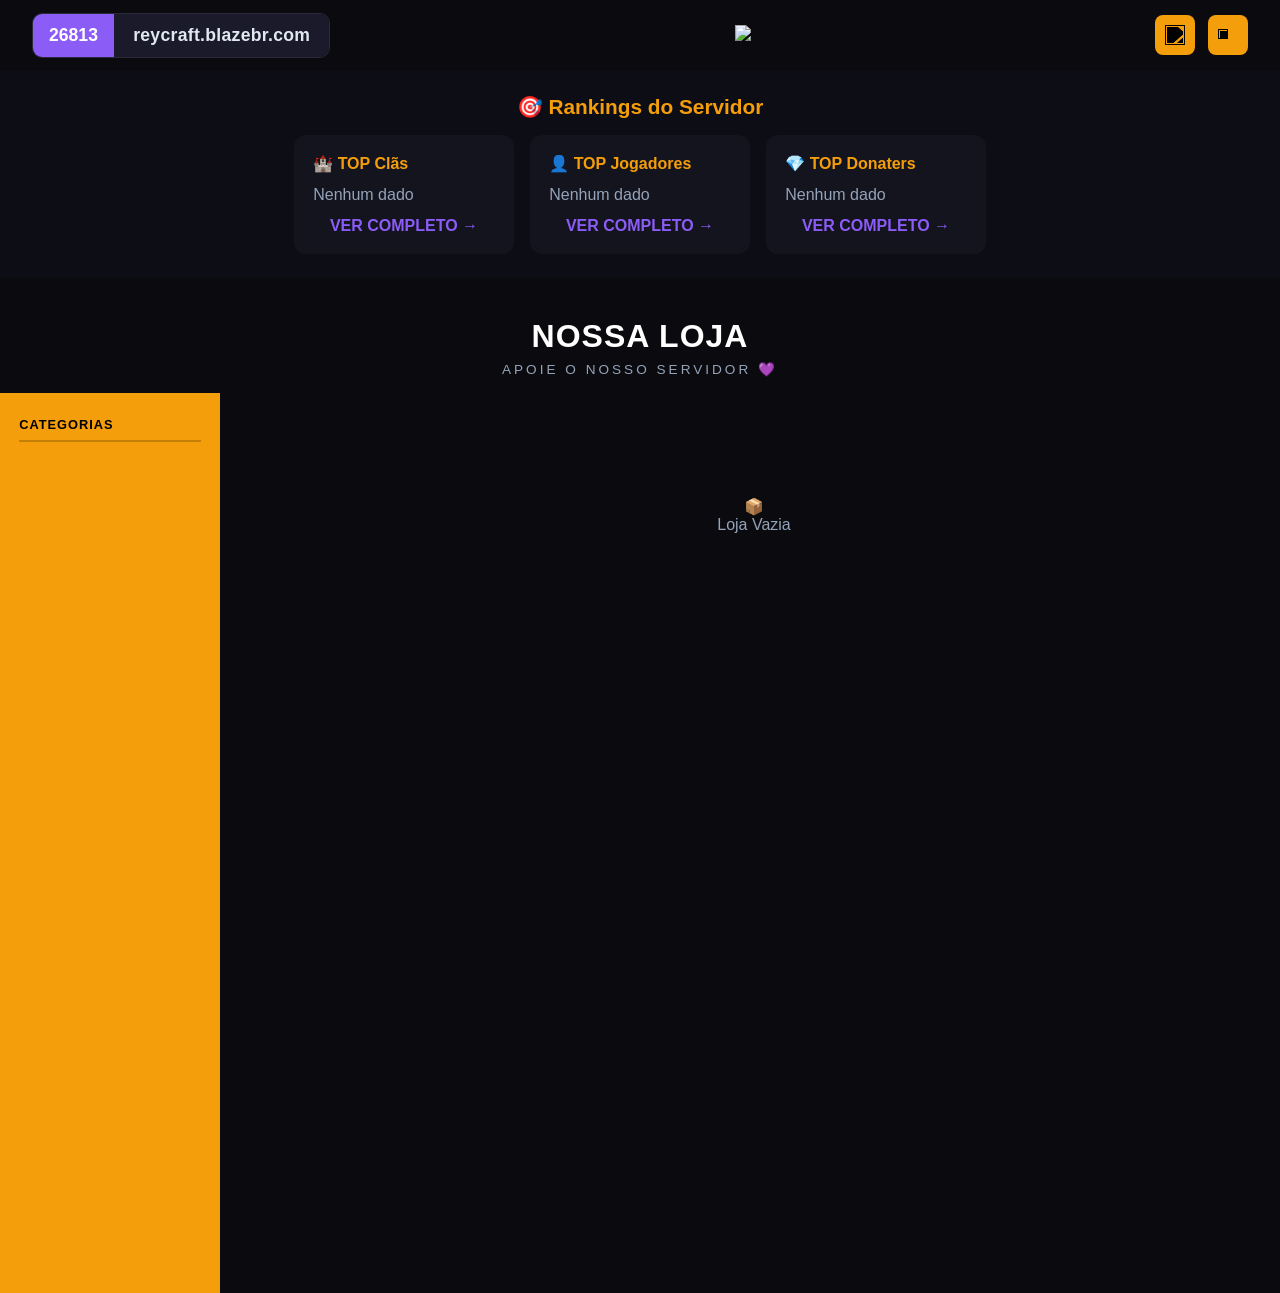
==== commit 43ce8f9c: "Refactor layout and styling for main container and sidebar" ====
--- a/index.html
+++ b/index.html
@@ -37,27 +37,27 @@
 .loja-titulo { text-align: center; padding: 2.5rem 1rem 1rem; }
 .loja-titulo h1 { font-size: 2rem; font-weight: 900; color: white; letter-spacing: 1px; }
 .loja-titulo p { color: var(--texto-cinza); font-size: 0.85rem; letter-spacing: 3px; margin-top: 0.4rem; text-transform: uppercase; }
-.main-container { display: flex; max-width: 1300px; margin: 0 auto; padding: 2rem 2rem 1.5rem 1rem; gap: 2rem; }
-.sidebar { width: 200px; flex-shrink: 0; position: sticky; top: 120px; height: fit-content; background: var(--amarelo); border-radius: 12px; padding: 1.2rem; }
+.main-container { display: flex; align-items: flex-start; gap: 0; }
+.sidebar { width: 220px; flex-shrink: 0; position: sticky; top: 0; height: 100vh; background: var(--amarelo); border-radius: 0; padding: 1.5rem 1.2rem; }
 .sidebar-titulo { color: #000; font-size: 0.8rem; text-transform: uppercase; letter-spacing: 1px; margin-bottom: 1rem; padding-bottom: 0.5rem; border-bottom: 2px solid rgba(0,0,0,0.2); font-weight: bold; }
 .categoria-btn { display: block; width: 100%; padding: 0.7rem 1rem; background: transparent; border: none; color: #000; text-align: left; cursor: pointer; border-radius: 8px; font-size: 0.9rem; margin-bottom: 0.2rem; font-weight: 500; }
 .categoria-btn:hover { background: rgba(0,0,0,0.1); }
-.produtos-area { flex: 1; min-width: 0; }
-.categoria-secao { margin-bottom: 3rem; }
-.categoria-titulo { display: flex; align-items: center; gap: 0.8rem; margin-bottom: 1.5rem; font-size: 1.3rem; font-weight: bold; }
-.categoria-barra { width: 3px; height: 28px; background: var(--amarelo); border-radius: 3px; }
-.grid-produtos { display: grid; grid-template-columns: repeat(auto-fill, minmax(250px, 1fr)); gap: 1.5rem; }
-.produto-card { background: var(--card); border-radius: 12px; padding: 1.2rem; border: 1px solid #1e1e2e; transition: all 0.3s; text-align: center; position: relative; }
+.produtos-area { flex: 1; min-width: 0; padding: 2.5rem 2.5rem 2.5rem 3rem; max-width: 1400px; }
+.categoria-secao { margin-bottom: 3.5rem; }
+.categoria-titulo { display: flex; align-items: center; gap: 0.8rem; margin-bottom: 1.8rem; font-size: 1.5rem; font-weight: bold; }
+.categoria-barra { width: 4px; height: 32px; background: var(--amarelo); border-radius: 3px; }
+.grid-produtos { display: grid; grid-template-columns: repeat(auto-fill, minmax(320px, 1fr)); gap: 2rem; }
+.produto-card { background: var(--card); border-radius: 14px; padding: 1.6rem; border: 1px solid #1e1e2e; transition: all 0.3s; text-align: center; position: relative; }
 .produto-card:hover { border-color: var(--roxo); transform: translateY(-3px); }
-.produto-card img { width: 100%; height: 180px; object-fit: contain; border-radius: 8px; margin-bottom: 0.8rem; display: block; background: #0a0a0f; }
-.produto-imagem { width: 100%; height: 180px; background: linear-gradient(45deg, #1a1a2e, #14141f); border-radius: 8px; margin-bottom: 0.8rem; display: flex; align-items: center; justify-content: center; font-size: 3rem; }
-.badge-promo { position: absolute; top: 10px; right: 10px; background: #ef4444; color: white; padding: 0.3rem 0.7rem; border-radius: 15px; font-size: 0.75rem; font-weight: bold; z-index: 1; }
-.produto-nome { font-size: 1rem; font-weight: bold; margin-bottom: 0.3rem; }
-.produto-preco { font-size: 1.3rem; font-weight: bold; color: var(--verde); margin-bottom: 0.8rem; }
-.produto-preco-original { text-decoration: line-through; color: var(--texto-cinza); font-size: 0.85rem; margin-right: 0.5rem; }
+.produto-card img { width: 100%; height: 230px; object-fit: contain; border-radius: 10px; margin-bottom: 1rem; display: block; background: #0a0a0f; }
+.produto-imagem { width: 100%; height: 230px; background: linear-gradient(45deg, #1a1a2e, #14141f); border-radius: 10px; margin-bottom: 1rem; display: flex; align-items: center; justify-content: center; font-size: 4rem; }
+.badge-promo { position: absolute; top: 14px; right: 14px; background: #ef4444; color: white; padding: 0.35rem 0.9rem; border-radius: 15px; font-size: 0.85rem; font-weight: bold; z-index: 1; }
+.produto-nome { font-size: 1.2rem; font-weight: bold; margin-bottom: 0.4rem; }
+.produto-preco { font-size: 1.6rem; font-weight: bold; color: var(--verde); margin-bottom: 1rem; }
+.produto-preco-original { text-decoration: line-through; color: var(--texto-cinza); font-size: 1rem; margin-right: 0.5rem; }
 .produto-preco-promo { color: #ef4444; font-weight: bold; }
-.btn-comprar { width: 100%; padding: 0.7rem; background: var(--roxo); color: white; border: none; border-radius: 8px; font-weight: bold; cursor: pointer; font-size: 0.9rem; }
-.btn-detalhes { width: 100%; padding: 0.5rem; background: transparent; border: 1px solid #1e1e2e; color: var(--texto-cinza); border-radius: 8px; margin-top: 0.5rem; cursor: pointer; font-size: 0.8rem; }
+.btn-comprar { width: 100%; padding: 0.9rem; background: var(--roxo); color: white; border: none; border-radius: 10px; font-weight: bold; cursor: pointer; font-size: 1rem; }
+.btn-detalhes { width: 100%; padding: 0.6rem; background: transparent; border: 1px solid #1e1e2e; color: var(--texto-cinza); border-radius: 10px; margin-top: 0.6rem; cursor: pointer; font-size: 0.85rem; }
 .btn-detalhes:hover { border-color: var(--roxo); color: var(--texto); }
 .loja-vazia { text-align: center; padding: 4rem; color: var(--texto-cinza); }
 .toast-aviso { position: fixed; bottom: 30px; left: 50%; transform: translateX(-50%); background: var(--verde); color: white; padding: 1rem 2rem; border-radius: 10px; font-weight: bold; z-index: 9999; animation: slideUp 0.3s ease, fadeOutToast 2.5s forwards; cursor: pointer; }
@@ -88,7 +88,7 @@
 .modal-detalhes-preco { font-size: 2.2rem; font-weight: bold; color: var(--verde); }
 .modal-detalhes-fechar { background: var(--roxo); color: white; padding: 1rem 2.5rem; border: none; border-radius: 8px; font-size: 1.1rem; font-weight: bold; cursor: pointer; }
 .modal-detalhes-fechar:hover { background: var(--roxo-escuro); }
-@media (max-width: 768px) { .header { padding: 0.8rem 1rem; } .main-container { flex-direction: column; } .sidebar { position: static; width: 100%; display: flex; gap: 0.5rem; overflow-x: auto; } .sidebar-titulo { display: none; } .categoria-btn { white-space: nowrap; width: auto; } .modal-detalhes-conteudo { flex-direction: column; } .modal-detalhes-img, .modal-detalhes-placeholder { width: 100%; height: 250px; } }
+@media (max-width: 768px) { .header { padding: 0.8rem 1rem; } .main-container { flex-direction: column; } .sidebar { position: static; width: 100%; height: auto; display: flex; gap: 0.5rem; overflow-x: auto; } .sidebar-titulo { display: none; } .categoria-btn { white-space: nowrap; width: auto; } .produtos-area { padding: 1.5rem 1rem; } .grid-produtos { grid-template-columns: repeat(auto-fill, minmax(160px, 1fr)); gap: 1rem; } .modal-detalhes-conteudo { flex-direction: column; } .modal-detalhes-img, .modal-detalhes-placeholder { width: 100%; height: 250px; } }
 </style>
 </head>
 <body>
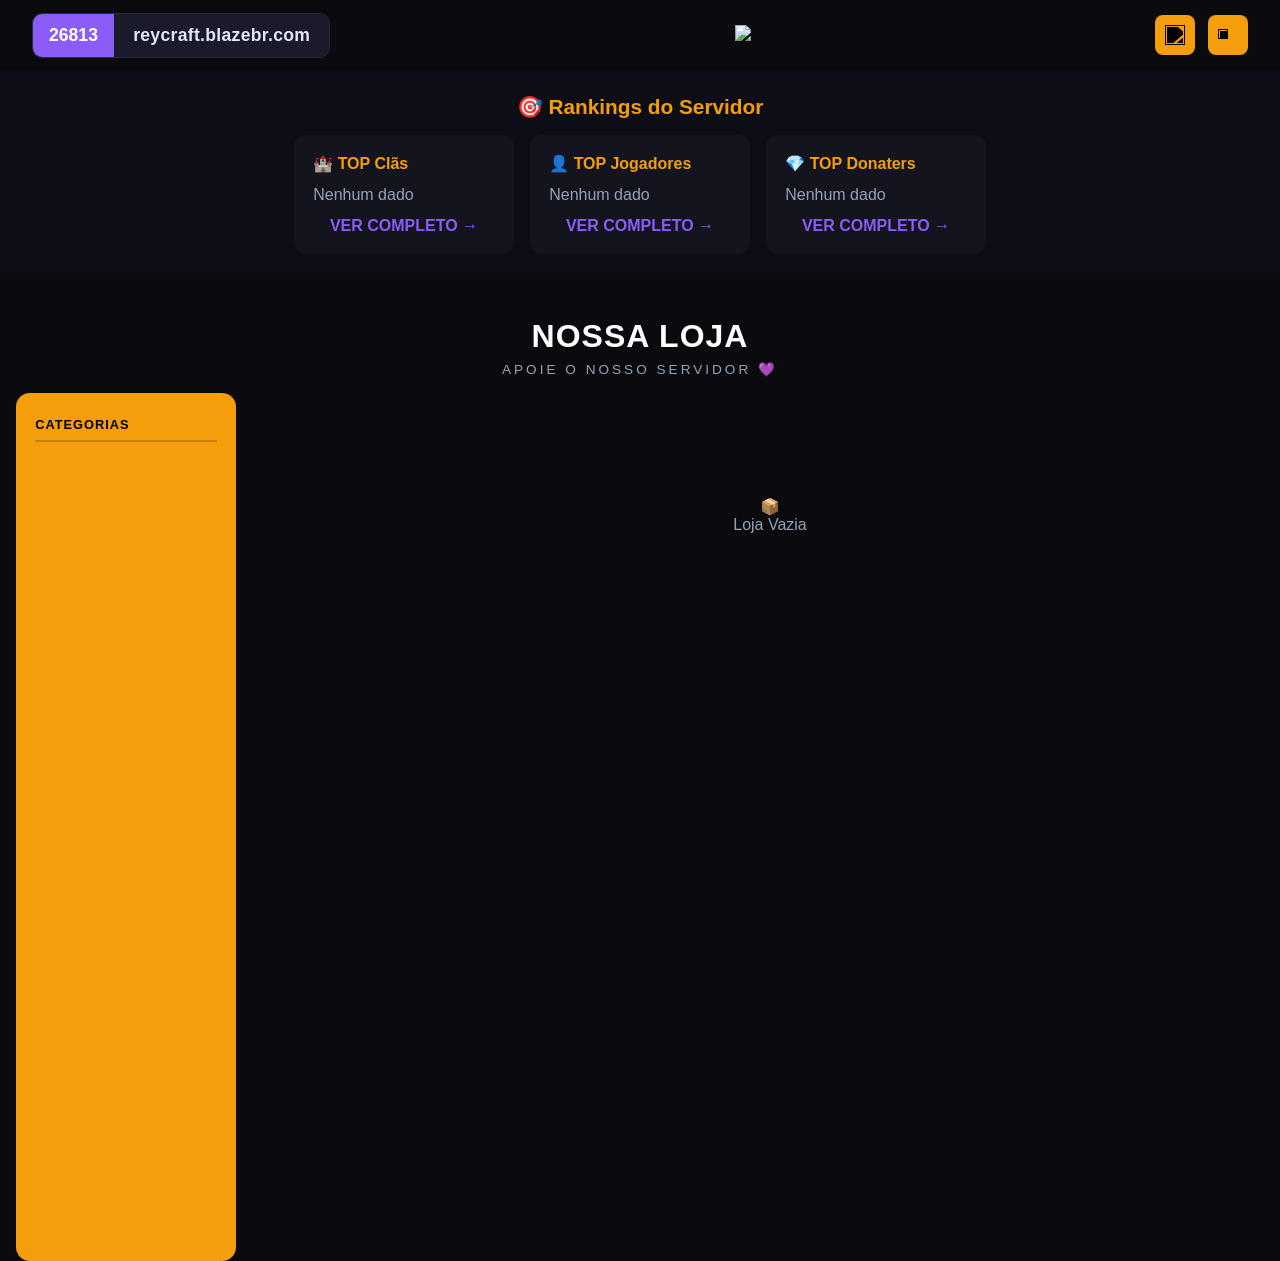
==== commit c83f5548: "Refactor main container and sidebar styles Updated layout styles for main container and sidebar." ====
--- a/index.html
+++ b/index.html
@@ -37,8 +37,8 @@
 .loja-titulo { text-align: center; padding: 2.5rem 1rem 1rem; }
 .loja-titulo h1 { font-size: 2rem; font-weight: 900; color: white; letter-spacing: 1px; }
 .loja-titulo p { color: var(--texto-cinza); font-size: 0.85rem; letter-spacing: 3px; margin-top: 0.4rem; text-transform: uppercase; }
-.main-container { display: flex; align-items: flex-start; gap: 0; }
-.sidebar { width: 220px; flex-shrink: 0; position: sticky; top: 0; height: 100vh; background: var(--amarelo); border-radius: 0; padding: 1.5rem 1.2rem; }
+.main-container { display: flex; align-items: flex-start; gap: 1rem; padding-left: 1rem; }
+.sidebar { width: 220px; flex-shrink: 0; position: sticky; top: 1rem; height: calc(100vh - 2rem); background: var(--amarelo); border-radius: 14px; padding: 1.5rem 1.2rem; }
 .sidebar-titulo { color: #000; font-size: 0.8rem; text-transform: uppercase; letter-spacing: 1px; margin-bottom: 1rem; padding-bottom: 0.5rem; border-bottom: 2px solid rgba(0,0,0,0.2); font-weight: bold; }
 .categoria-btn { display: block; width: 100%; padding: 0.7rem 1rem; background: transparent; border: none; color: #000; text-align: left; cursor: pointer; border-radius: 8px; font-size: 0.9rem; margin-bottom: 0.2rem; font-weight: 500; }
 .categoria-btn:hover { background: rgba(0,0,0,0.1); }
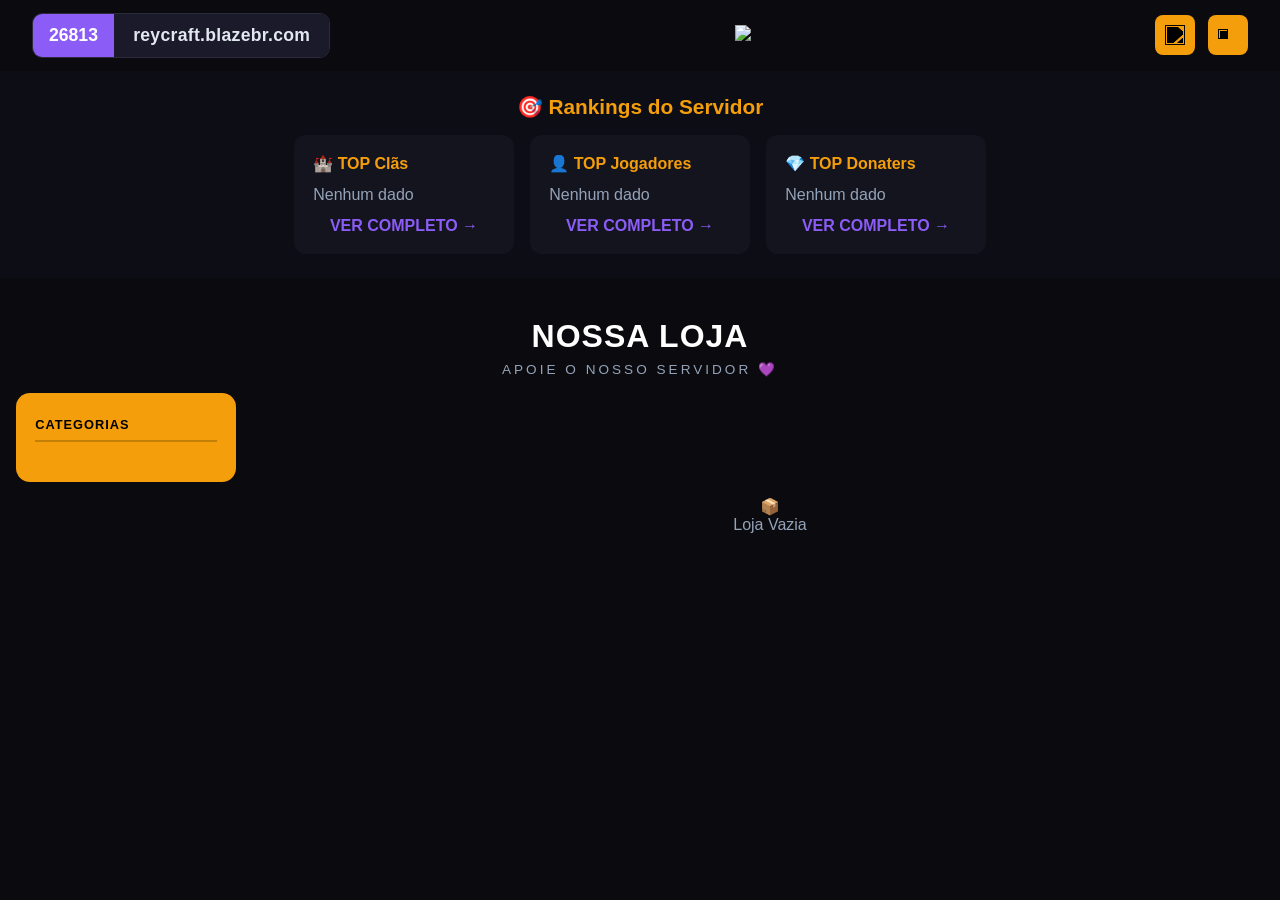
==== commit 875894af: "Update sidebar height to fit-content Changed sidebar height from a fixed value to fit-content." ====
--- a/index.html
+++ b/index.html
@@ -38,7 +38,7 @@
 .loja-titulo h1 { font-size: 2rem; font-weight: 900; color: white; letter-spacing: 1px; }
 .loja-titulo p { color: var(--texto-cinza); font-size: 0.85rem; letter-spacing: 3px; margin-top: 0.4rem; text-transform: uppercase; }
 .main-container { display: flex; align-items: flex-start; gap: 1rem; padding-left: 1rem; }
-.sidebar { width: 220px; flex-shrink: 0; position: sticky; top: 1rem; height: calc(100vh - 2rem); background: var(--amarelo); border-radius: 14px; padding: 1.5rem 1.2rem; }
+.sidebar { width: 220px; flex-shrink: 0; position: sticky; top: 1rem; height: fit-content; background: var(--amarelo); border-radius: 14px; padding: 1.5rem 1.2rem; }
 .sidebar-titulo { color: #000; font-size: 0.8rem; text-transform: uppercase; letter-spacing: 1px; margin-bottom: 1rem; padding-bottom: 0.5rem; border-bottom: 2px solid rgba(0,0,0,0.2); font-weight: bold; }
 .categoria-btn { display: block; width: 100%; padding: 0.7rem 1rem; background: transparent; border: none; color: #000; text-align: left; cursor: pointer; border-radius: 8px; font-size: 0.9rem; margin-bottom: 0.2rem; font-weight: 500; }
 .categoria-btn:hover { background: rgba(0,0,0,0.1); }
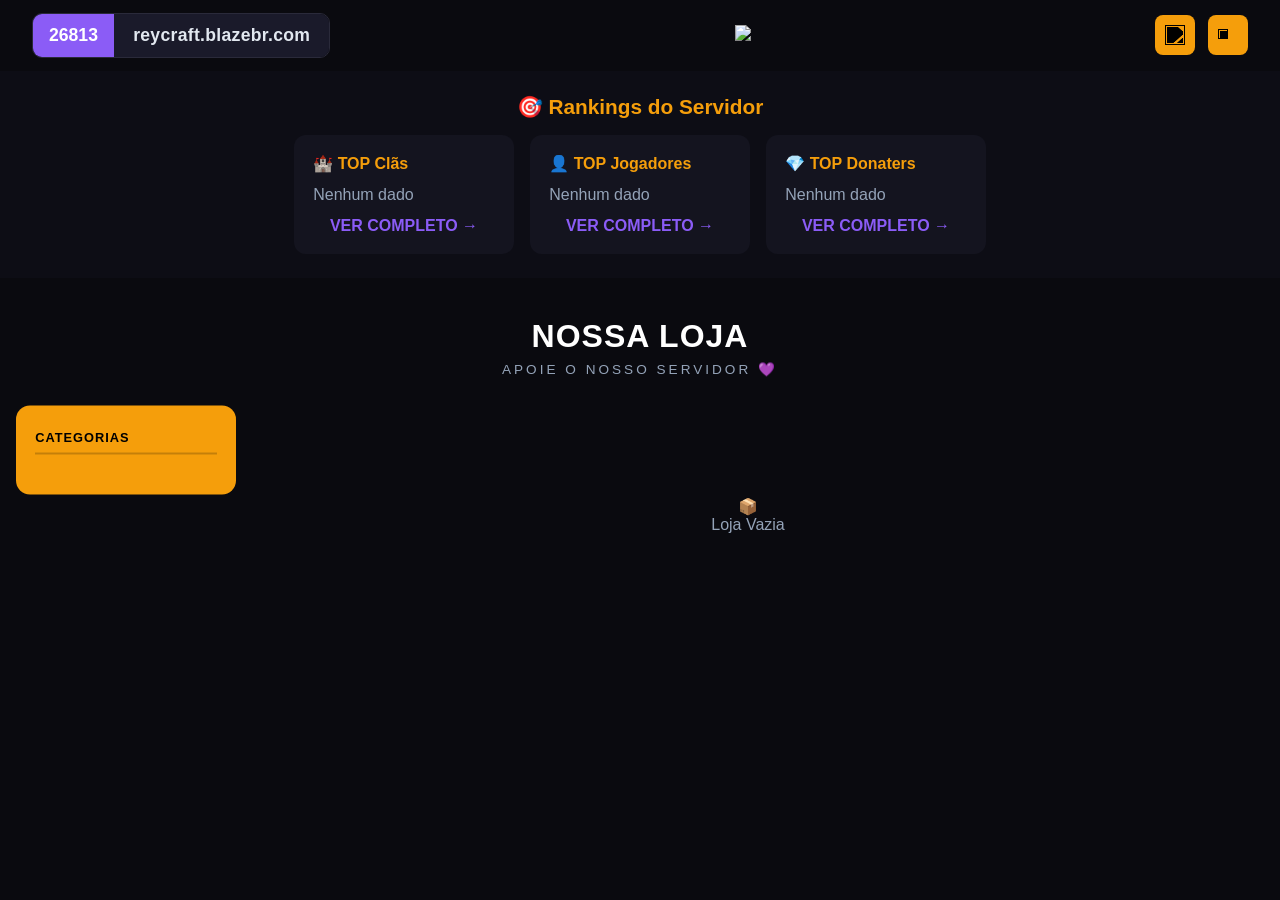
==== commit 3ec64ee5: "Update sidebar position and adjust styles" ====
--- a/index.html
+++ b/index.html
@@ -37,12 +37,12 @@
 .loja-titulo { text-align: center; padding: 2.5rem 1rem 1rem; }
 .loja-titulo h1 { font-size: 2rem; font-weight: 900; color: white; letter-spacing: 1px; }
 .loja-titulo p { color: var(--texto-cinza); font-size: 0.85rem; letter-spacing: 3px; margin-top: 0.4rem; text-transform: uppercase; }
-.main-container { display: flex; align-items: flex-start; gap: 1rem; padding-left: 1rem; }
-.sidebar { width: 220px; flex-shrink: 0; position: sticky; top: 1rem; height: fit-content; background: var(--amarelo); border-radius: 14px; padding: 1.5rem 1.2rem; }
+.main-container { display: flex; align-items: flex-start; gap: 1rem; }
+.sidebar { width: 220px; flex-shrink: 0; position: fixed; top: 50%; left: 1rem; transform: translateY(-50%); height: fit-content; background: var(--amarelo); border-radius: 14px; padding: 1.5rem 1.2rem; z-index: 60; }
 .sidebar-titulo { color: #000; font-size: 0.8rem; text-transform: uppercase; letter-spacing: 1px; margin-bottom: 1rem; padding-bottom: 0.5rem; border-bottom: 2px solid rgba(0,0,0,0.2); font-weight: bold; }
 .categoria-btn { display: block; width: 100%; padding: 0.7rem 1rem; background: transparent; border: none; color: #000; text-align: left; cursor: pointer; border-radius: 8px; font-size: 0.9rem; margin-bottom: 0.2rem; font-weight: 500; }
 .categoria-btn:hover { background: rgba(0,0,0,0.1); }
-.produtos-area { flex: 1; min-width: 0; padding: 2.5rem 2.5rem 2.5rem 3rem; max-width: 1400px; }
+.produtos-area { flex: 1; min-width: 0; margin-left: 240px; padding: 2.5rem 2.5rem 2.5rem 1rem; max-width: 1400px; }
 .categoria-secao { margin-bottom: 3.5rem; }
 .categoria-titulo { display: flex; align-items: center; gap: 0.8rem; margin-bottom: 1.8rem; font-size: 1.5rem; font-weight: bold; }
 .categoria-barra { width: 4px; height: 32px; background: var(--amarelo); border-radius: 3px; }
@@ -88,7 +88,7 @@
 .modal-detalhes-preco { font-size: 2.2rem; font-weight: bold; color: var(--verde); }
 .modal-detalhes-fechar { background: var(--roxo); color: white; padding: 1rem 2.5rem; border: none; border-radius: 8px; font-size: 1.1rem; font-weight: bold; cursor: pointer; }
 .modal-detalhes-fechar:hover { background: var(--roxo-escuro); }
-@media (max-width: 768px) { .header { padding: 0.8rem 1rem; } .main-container { flex-direction: column; } .sidebar { position: static; width: 100%; height: auto; display: flex; gap: 0.5rem; overflow-x: auto; } .sidebar-titulo { display: none; } .categoria-btn { white-space: nowrap; width: auto; } .produtos-area { padding: 1.5rem 1rem; } .grid-produtos { grid-template-columns: repeat(auto-fill, minmax(160px, 1fr)); gap: 1rem; } .modal-detalhes-conteudo { flex-direction: column; } .modal-detalhes-img, .modal-detalhes-placeholder { width: 100%; height: 250px; } }
+@media (max-width: 768px) { .header { padding: 0.8rem 1rem; } .main-container { flex-direction: column; } .sidebar { position: static; width: 100%; height: auto; transform: none; left: auto; top: auto; display: flex; gap: 0.5rem; overflow-x: auto; } .sidebar-titulo { display: none; } .categoria-btn { white-space: nowrap; width: auto; } .produtos-area { margin-left: 0; padding: 1.5rem 1rem; } .grid-produtos { grid-template-columns: repeat(auto-fill, minmax(160px, 1fr)); gap: 1rem; } .modal-detalhes-conteudo { flex-direction: column; } .modal-detalhes-img, .modal-detalhes-placeholder { width: 100%; height: 250px; } }
 </style>
 </head>
 <body>
